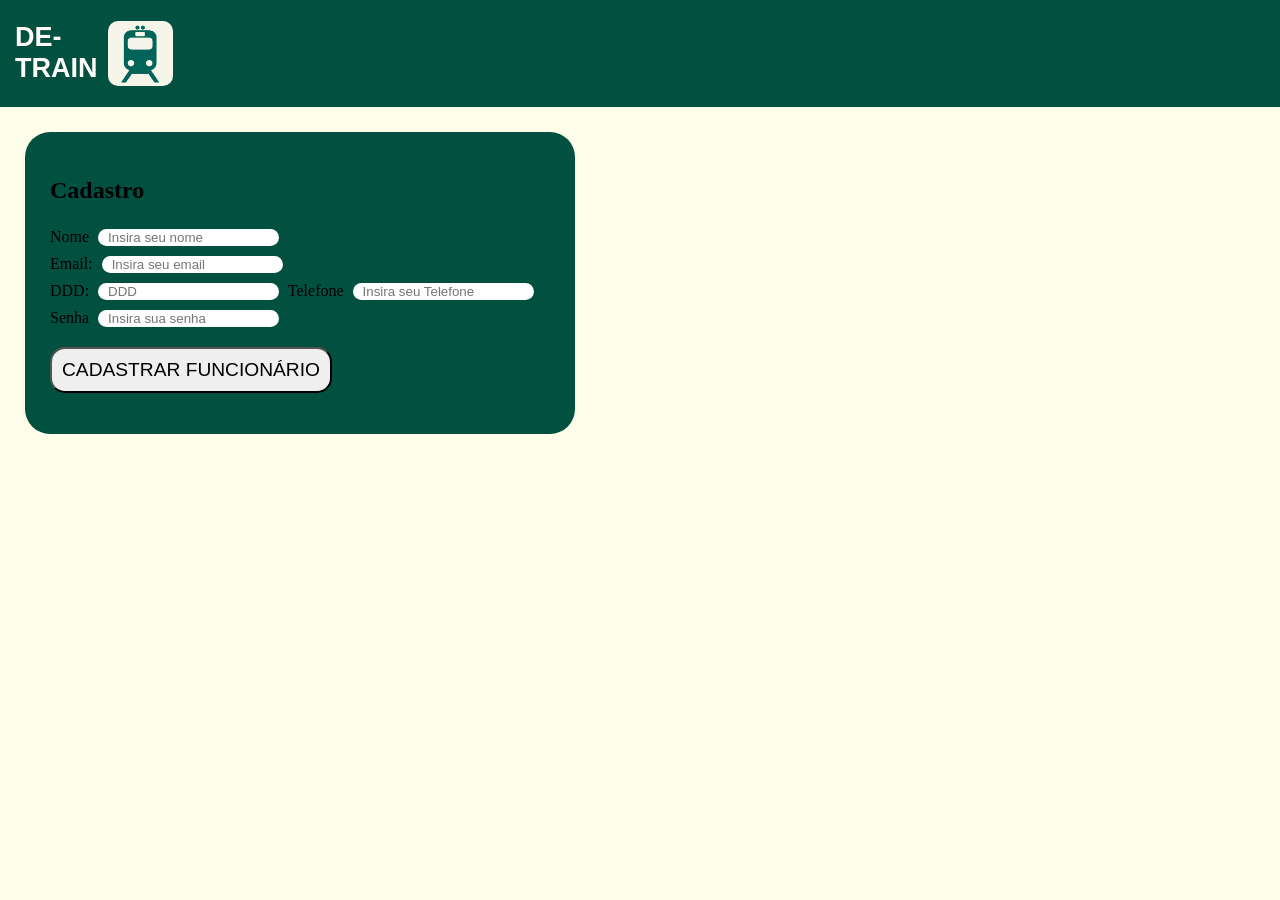
==== public/cadastro.html @ 72373e24 "up - Iniciei a página cadastro" ====
<html lang="pt-br">

<head>
    <meta charset="UTF-8">
    <meta name="viewport" content="width=device-width, initial-scale=1.0">
    <title>Cadastro</title>
    <link rel="stylesheet" href="../assets/style/style.css">
</head>

<body>
    <header>
        <nav>
            <h1 class="DE-TRAIN">DE-TRAIN</h1>
            <img id="icon" src="../assets/imgs/icon.png">
            <h1><a class="EntrarText" href="../public/home.html">VOLTAR</a></h1>
            <img id="LoginIcon" src="../assets/imgs/VoltarIcon.png">
        </nav>

<div id="BlocoCadastro">

        <div class="Cadastro">

            <h2>Cadastro</h2>

            <form id="FormsCadastro">
                <label for="nome">Nome</label>
                <input type="text" id="nome" placeholder="Insira seu nome">
                <br>

                <label for="email">Email:</label>
                <input type="email" id="email" placeholder="Insira seu email">
                <br>

                <label for="ddd">DDD:</label>
                <input type="text" maxlength="2" id="ddd" placeholder="DDD">
               
                <label for="telefone">Telefone</label>
                <input type="text" id="telefone" placeholder="Insira seu Telefone">
                <br>

                <label for="senha">Senha</label>
                <input type="password" id="senha" placeholder="Insira sua senha">
                <br>

                <button class="ButtonCadastro">CADASTRAR FUNCIONÁRIO</button>


            </form>

        </div>

</div>

    </header>
</body>

</html>
---- assets/style/style.css ----
/* index */
#icon {
   width: 65px;
   border-radius: 10px;
   margin-left: 10px;
}

#LoginIcon {
   width: 80px;
   margin-left: 10px;
}

nav {
   display: flex;
   align-items: center;

   font-family: 'Trebuchet MS', 'Lucida Sans Unicode', 'Lucida Grande', 'Lucida Sans', Arial, sans-serif;
   background-color: rgb(2, 80, 63);
   color: rgb(253, 252, 248);
   font-size: large;

}

.EntrarText {
   padding-left: 1400px;
   
    color: white;
    text-decoration: none;
    
}

body {
   margin: 0;
   background-color: rgb(253, 253, 234);
}

.DE-TRAIN {
   margin-left: 15px;
}

#IndexImage {
   margin-top: 50px;
   width: 850px;
   
   border: 5px solid rgb(2, 70, 49);
   border-radius: 25px;

}

.FakeFooter {
   display: flex;
   align-items: center;

   font-family: 'Trebuchet MS', 'Lucida Sans Unicode', 'Lucida Grande', 'Lucida Sans', Arial, sans-serif;
   background-color: rgb(2, 80, 63);
   color: rgb(253, 252, 248);
   position: fixed;
   bottom: 0px;
   width: 100%;
}

.Bordao {
   margin-left: 10px;
   font-family: 'Trebuchet MS', 'Lucida Sans Unicode', 'Lucida Grande', 'Lucida Sans', Arial, sans-serif;

}

.strike {
   margin-left: 1300px;
}

.text {
   width: 45%;
   font-size: 30px;
   color:  rgb(2, 80, 63);
   font-family: 'Trebuchet MS', 'Lucida Sans Unicode', 'Lucida Grande', 'Lucida Sans', Arial, sans-serif;

}

#StrikeImage {
   width: 30px;
}

.IndexText {}

.flex {
   display: flex;
   justify-content: space-between;
   align-items: center;
   padding: 30px;
}

/* cadastro */

#BlocoCadastro{

    padding: 25px;
    width: 500px;
    border-radius: 25px;
    margin: 25px;
     background-color: rgb(2, 80, 63);

}

#FormsCadastro{

    justify-content: center;
    align-items: center;
    justify-content: space-around;

}

input {


    border: none;
    padding-left: 10px;
    border-radius: 15px;
    margin: 5px;
    cursor: pointer;

}

.ButtonCadastro {

    font-family: 'Segoe UI', Tahoma, Geneva, Verdana, sans-serif;
    margin-top: 15px;
    border-radius: 15px;
    size: 30px;
    font-size: larger;
    padding: 10px;
    cursor: pointer;

}
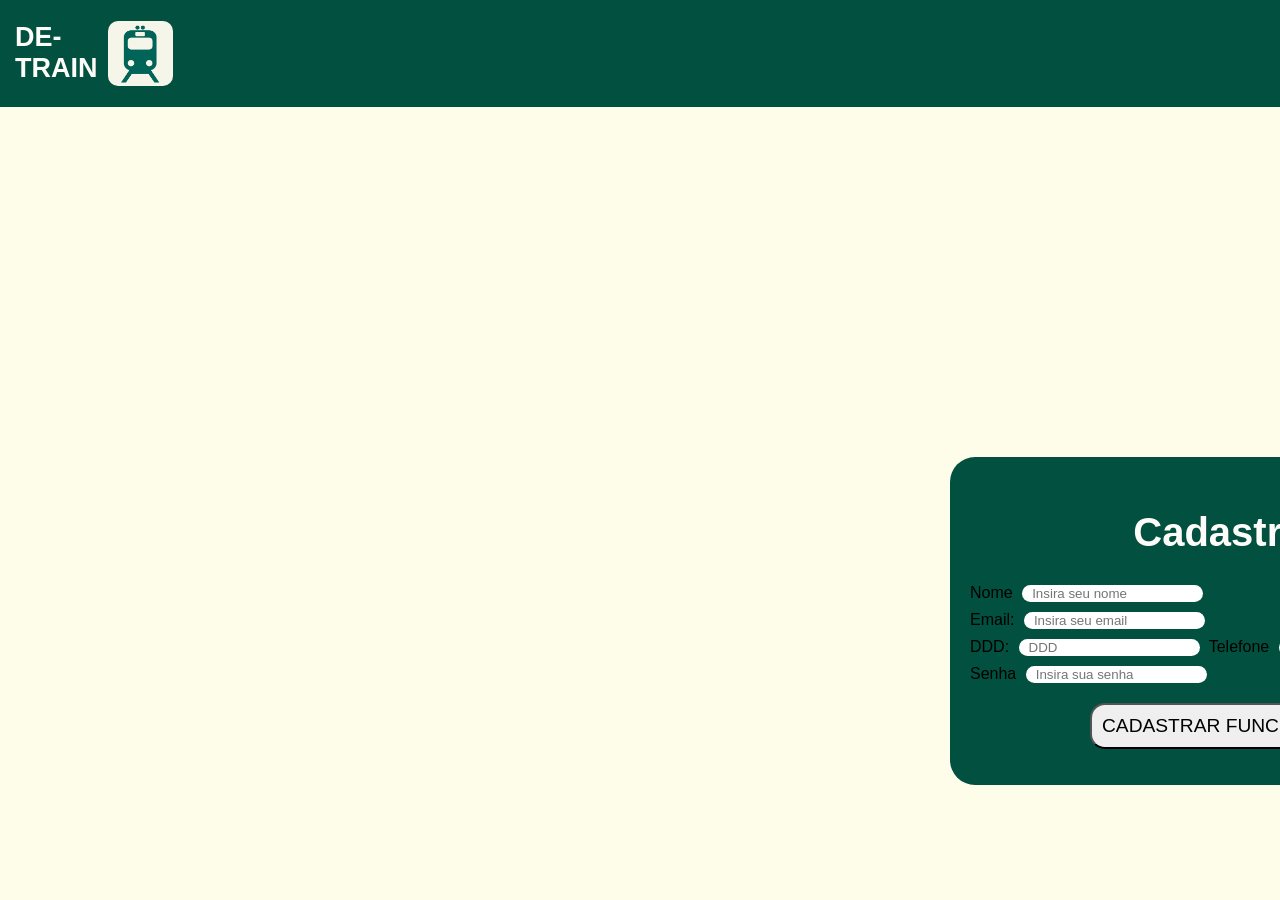
==== commit 5e5ef05c: "up - Melhorei o CSS da página cadastro" ====
--- a/public/cadastro.html
+++ b/public/cadastro.html
@@ -20,26 +20,26 @@
 
         <div class="Cadastro">
 
-            <h2>Cadastro</h2>
+            <h2 id="CadastroTitulo">Cadastro</h2>
 
             <form id="FormsCadastro">
                 <label for="nome">Nome</label>
-                <input type="text" id="nome" placeholder="Insira seu nome">
+                <input type="text" id="nome" class="CadastroInput" placeholder="Insira seu nome">
                 <br>
 
                 <label for="email">Email:</label>
-                <input type="email" id="email" placeholder="Insira seu email">
+                <input type="email" id="email" class="CadastroInput" placeholder="Insira seu email">
                 <br>
 
                 <label for="ddd">DDD:</label>
-                <input type="text" maxlength="2" id="ddd" placeholder="DDD">
+                <input type="text" maxlength="2" id="ddd" class="CadastroInput" placeholder="DDD">
                
                 <label for="telefone">Telefone</label>
-                <input type="text" id="telefone" placeholder="Insira seu Telefone">
+                <input type="text" id="telefone" class="CadastroInput" placeholder="Insira seu Telefone">
                 <br>
 
                 <label for="senha">Senha</label>
-                <input type="password" id="senha" placeholder="Insira sua senha">
+                <input type="password" id="senha" class="CadastroInput" placeholder="Insira sua senha">
                 <br>
 
                 <button class="ButtonCadastro">CADASTRAR FUNCIONÁRIO</button>
--- a/assets/style/style.css
+++ b/assets/style/style.css
@@ -23,10 +23,10 @@
 
 .EntrarText {
    padding-left: 1400px;
-   
-    color: white;
-    text-decoration: none;
-    
+
+   color: white;
+   text-decoration: none;
+
 }
 
 body {
@@ -41,7 +41,7 @@
 #IndexImage {
    margin-top: 50px;
    width: 850px;
-   
+
    border: 5px solid rgb(2, 70, 49);
    border-radius: 25px;
 
@@ -72,7 +72,7 @@
 .text {
    width: 45%;
    font-size: 30px;
-   color:  rgb(2, 80, 63);
+   color: rgb(2, 80, 63);
    font-family: 'Trebuchet MS', 'Lucida Sans Unicode', 'Lucida Grande', 'Lucida Sans', Arial, sans-serif;
 
 }
@@ -92,45 +92,75 @@
 
 /* cadastro */
 
-#BlocoCadastro{
+#BlocoCadastro {
 
-    padding: 25px;
-    width: 500px;
-    border-radius: 25px;
-    margin: 25px;
-     background-color: rgb(2, 80, 63);
+   padding: 20px;
+   width: 500px;
+   border-radius: 25px;
+   margin: 25px;
+   background-color: rgb(2, 80, 63);
+   margin-left: 950px;
+   margin-top: 350px;
 
 }
 
-#FormsCadastro{
+#FormsCadastro {
 
-    justify-content: center;
-    align-items: center;
-    justify-content: space-around;
+   justify-content: center;
+   align-items: center;
+   justify-content: space-around;
+   font-family: 'Segoe UI', Tahoma, Geneva, Verdana, sans-serif;
 
 }
 
-input {
+#CadastroTitulo {
+
+   font-family: 'Segoe UI', Tahoma, Geneva, Verdana, sans-serif;
+   color: rgb(253, 252, 248);
+   font-size: 40px;
+   margin-bottom: 25px;
+   text-align: center;
+
+}
+
+.CadastroInput {
 
 
-    border: none;
-    padding-left: 10px;
-    border-radius: 15px;
-    margin: 5px;
-    cursor: pointer;
+   border: none;
+   padding-left: 10px;
+   border-radius: 10px;
+   margin: 5px;
+   cursor: pointer;
+   font-family: 'Segoe UI', Tahoma, Geneva, Verdana, sans-serif;
 
 }
 
 .ButtonCadastro {
 
-    font-family: 'Segoe UI', Tahoma, Geneva, Verdana, sans-serif;
-    margin-top: 15px;
-    border-radius: 15px;
-    size: 30px;
-    font-size: larger;
-    padding: 10px;
-    cursor: pointer;
+   font-family: 'Segoe UI', Tahoma, Geneva, Verdana, sans-serif;
+   margin-top: 15px;
+   border-radius: 15px;
+   size: 30px;
+   font-size: larger;
+   padding: 10px;
+   cursor: pointer;
+   text-align: center;
+   margin-left: 120px;
 
 }
 
+/* home */
 
+.CadastrarText {
+   margin-left: 40px;
+   color: rgb(253, 252, 248);
+   font-size: 25px;
+}
+
+.Perfil {
+   margin-left: 800px;
+}
+
+.DE-TRAIN_home {
+   margin-left: 15px;
+}
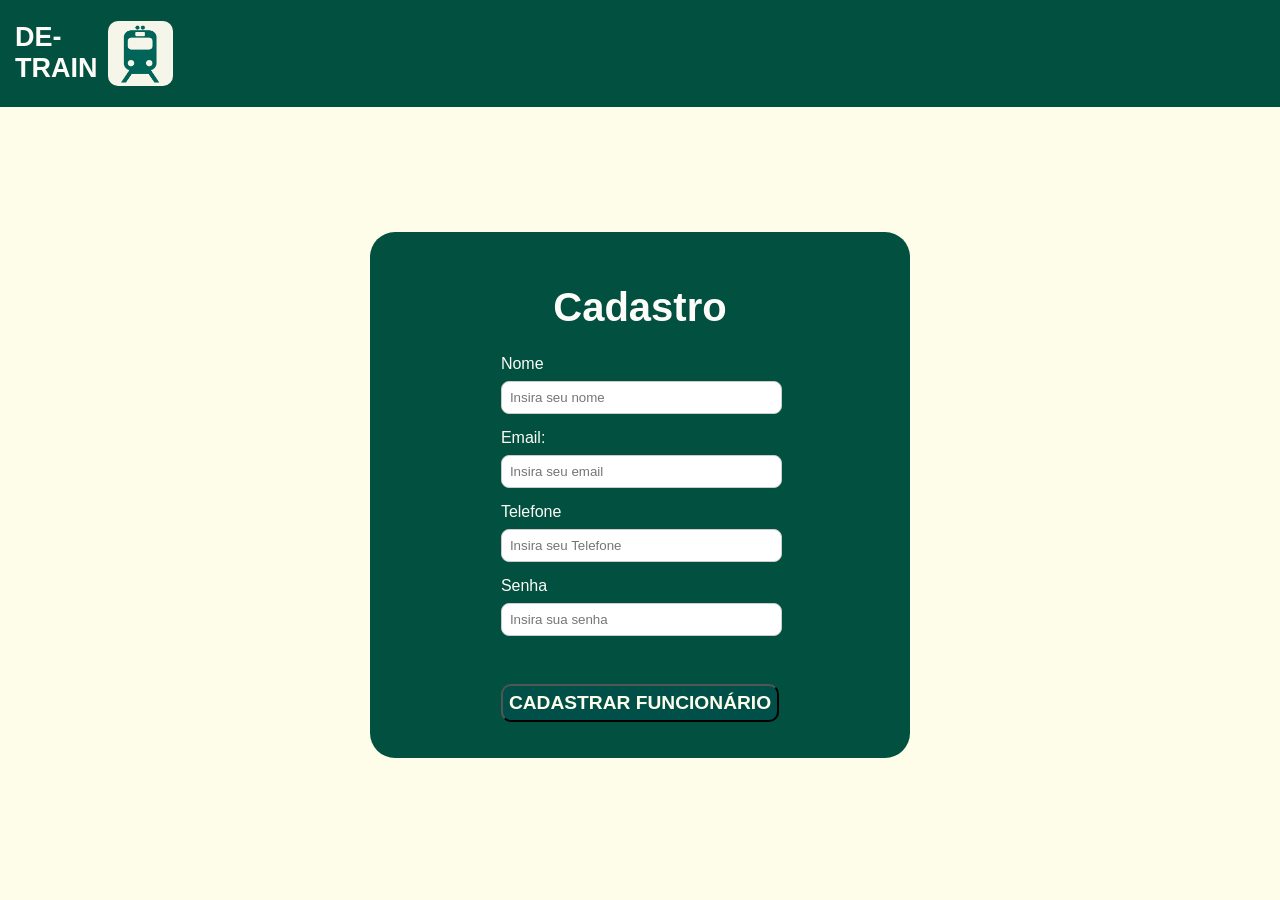
==== commit 04eb952d: "up - arrumei a pagina de cadastro" ====
--- a/public/cadastro.html
+++ b/public/cadastro.html
@@ -16,6 +16,7 @@
             <img id="LoginIcon" src="../assets/imgs/VoltarIcon.png">
         </nav>
 
+        <div id="centrobloco">
 <div id="BlocoCadastro">
 
         <div class="Cadastro">
@@ -31,9 +32,6 @@
                 <input type="email" id="email" class="CadastroInput" placeholder="Insira seu email">
                 <br>
 
-                <label for="ddd">DDD:</label>
-                <input type="text" maxlength="2" id="ddd" class="CadastroInput" placeholder="DDD">
-               
                 <label for="telefone">Telefone</label>
                 <input type="text" id="telefone" class="CadastroInput" placeholder="Insira seu Telefone">
                 <br>
@@ -41,7 +39,7 @@
                 <label for="senha">Senha</label>
                 <input type="password" id="senha" class="CadastroInput" placeholder="Insira sua senha">
                 <br>
-
+                <br>
                 <button class="ButtonCadastro">CADASTRAR FUNCIONÁRIO</button>
 
 
@@ -50,6 +48,7 @@
         </div>
 
 </div>
+</div>
 
     </header>
 </body>
--- a/assets/style/style.css
+++ b/assets/style/style.css
@@ -51,7 +51,6 @@
    display: flex;
    align-items: center;
 
-   font-family: 'Trebuchet MS', 'Lucida Sans Unicode', 'Lucida Grande', 'Lucida Sans', Arial, sans-serif;
    background-color: rgb(2, 80, 63);
    color: rgb(253, 252, 248);
    position: fixed;
@@ -92,6 +91,13 @@
 
 /* cadastro */
 
+#centrobloco {
+   display: flex;
+   justify-content: center;
+   margin-top: 100px;
+   
+}
+
 #BlocoCadastro {
 
    padding: 20px;
@@ -99,23 +105,24 @@
    border-radius: 25px;
    margin: 25px;
    background-color: rgb(2, 80, 63);
-   margin-left: 950px;
-   margin-top: 350px;
+   display: flex;
+   justify-content: center;
+   align-items: center;
+
 
 }
 
 #FormsCadastro {
 
    justify-content: center;
-   align-items: center;
-   justify-content: space-around;
-   font-family: 'Segoe UI', Tahoma, Geneva, Verdana, sans-serif;
+   font-family: 'Trebuchet MS', 'Lucida Sans Unicode', 'Lucida Grande', 'Lucida Sans', Arial, sans-serif;
+   color: rgb(253, 252, 248);
+
 
 }
 
 #CadastroTitulo {
-
-   font-family: 'Segoe UI', Tahoma, Geneva, Verdana, sans-serif;
+   font-family: 'Trebuchet MS', 'Lucida Sans Unicode', 'Lucida Grande', 'Lucida Sans', Arial, sans-serif;
    color: rgb(253, 252, 248);
    font-size: 40px;
    margin-bottom: 25px;
@@ -124,31 +131,50 @@
 }
 
 .CadastroInput {
-
-
+   
    border: none;
    padding-left: 10px;
-   border-radius: 10px;
+   border-radius: 3px;
    margin: 5px;
    cursor: pointer;
    font-family: 'Segoe UI', Tahoma, Geneva, Verdana, sans-serif;
+   width: 100%;
+    width: 101%;
+    padding: 8px;
+    margin: 8px 0 15px 0;
+    border-radius: 8px;
+    border: 1px solid #ccc;
+    outline: none;
+   
+   
 
 }
 
 .ButtonCadastro {
 
-   font-family: 'Segoe UI', Tahoma, Geneva, Verdana, sans-serif;
+   padding: 6px;
    margin-top: 15px;
-   border-radius: 15px;
    size: 30px;
    font-size: larger;
-   padding: 10px;
    cursor: pointer;
    text-align: center;
-   margin-left: 120px;
+   border-radius: 10px;
+   background-color:  rgb(0, 80, 73);
+   color: rgb(253, 253, 234); 
+   font-family: 'Trebuchet MS', 'Lucida Sans Unicode', 'Lucida Grande', 'Lucida Sans', Arial, sans-serif;
+   font-weight: bold;
+   transition: 0.3s;
 
 }
 
+button:hover {
+    background-color: rgb(0, 121, 111);;
+}
+
+#nome {
+   font-family: 'Segoe UI', Tahoma, Geneva, Verdana, sans-serif;
+   
+}
 /* home */
 
 .CadastrarText {
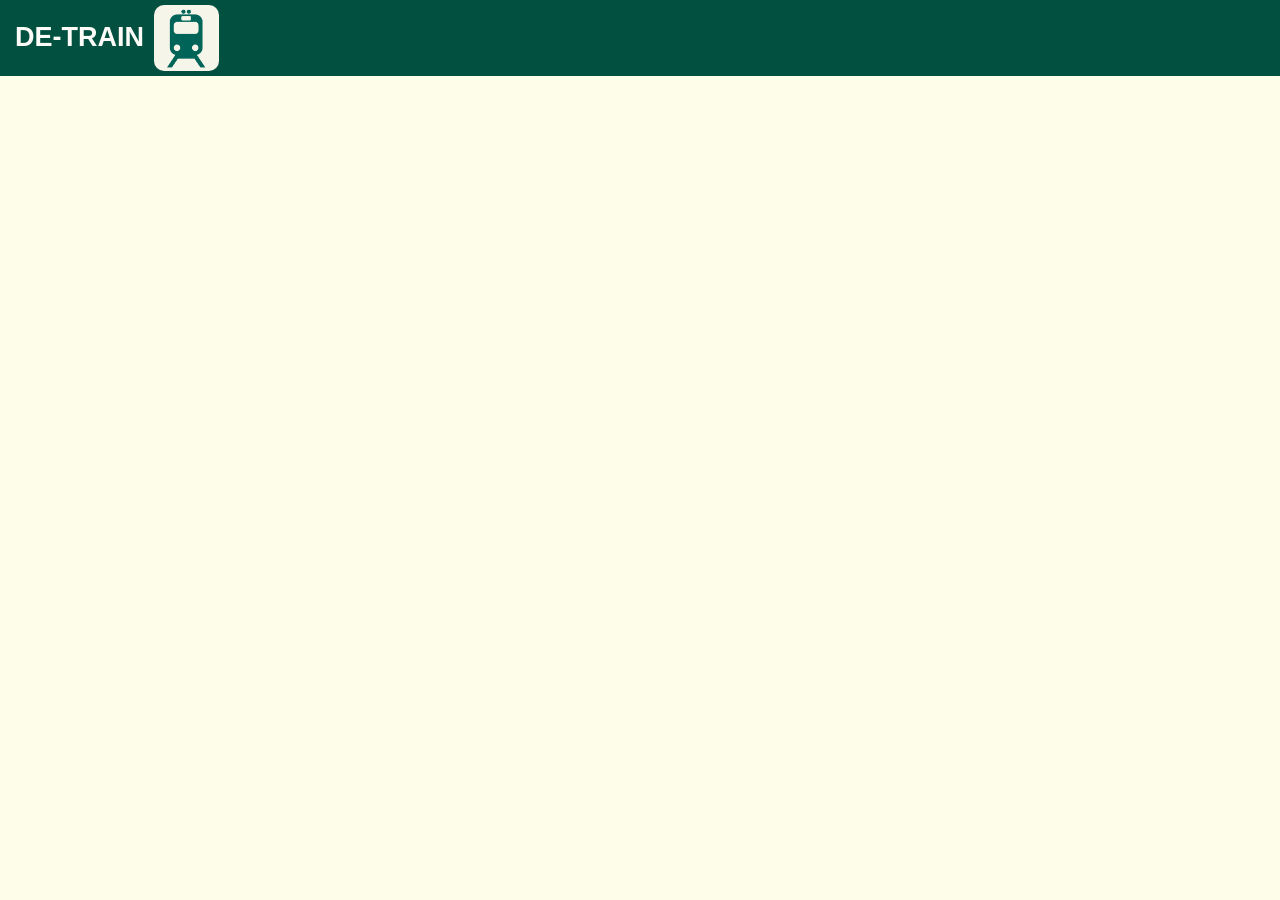
==== commit 50cc74f3: "add - cabeçario do cadastro e formatação da página" ====
--- a/public/cadastro.html
+++ b/public/cadastro.html
@@ -8,49 +8,24 @@
 </head>
 
 <body>
+
     <header>
         <nav>
-            <h1 class="DE-TRAIN">DE-TRAIN</h1>
+            <h1 class="DE-TRAIN_cadastro">DE-TRAIN</h1>
             <img id="icon" src="../assets/imgs/icon.png">
-            <h1><a class="EntrarText" href="../public/home.html">VOLTAR</a></h1>
-            <img id="LoginIcon" src="../assets/imgs/VoltarIcon.png">
         </nav>
+    </header>
 
-        <div id="centrobloco">
-<div id="BlocoCadastro">
-
-        <div class="Cadastro">
-
-            <h2 id="CadastroTitulo">Cadastro</h2>
-
-            <form id="FormsCadastro">
-                <label for="nome">Nome</label>
-                <input type="text" id="nome" class="CadastroInput" placeholder="Insira seu nome">
-                <br>
-
-                <label for="email">Email:</label>
-                <input type="email" id="email" class="CadastroInput" placeholder="Insira seu email">
-                <br>
-
-                <label for="telefone">Telefone</label>
-                <input type="text" id="telefone" class="CadastroInput" placeholder="Insira seu Telefone">
-                <br>
-
-                <label for="senha">Senha</label>
-                <input type="password" id="senha" class="CadastroInput" placeholder="Insira sua senha">
-                <br>
-                <br>
-                <button class="ButtonCadastro">CADASTRAR FUNCIONÁRIO</button>
+    <main>
+        <div class="flex">
 
 
-            </form>
+        </div>
+    </main>
 
-        </div>
 
-</div>
-</div>
 
-    </header>
+
 </body>
 
 </html>
--- a/assets/style/style.css
+++ b/assets/style/style.css
@@ -1,4 +1,4 @@
-/* index */
+/* Index */
 #icon {
    width: 65px;
    border-radius: 10px;
@@ -89,7 +89,7 @@
    padding: 30px;
 }
 
-/* cadastro */
+/* Cadastro */
 
 #centrobloco {
    display: flex;
@@ -175,12 +175,21 @@
    font-family: 'Segoe UI', Tahoma, Geneva, Verdana, sans-serif;
    
 }
-/* home */
+/* Home */
 
 .CadastrarText {
    margin-left: 40px;
    color: rgb(253, 252, 248);
    font-size: 25px;
+     height: 75px;
+   display: flex;
+    flex-direction: column;
+    gap: 5px;
+    align-items: center;
+
+    padding: 0 20px;
+   flex-direction: column;
+   gap: 5px;
 }
 
 .Perfil {
@@ -189,4 +198,33 @@
 
 .DE-TRAIN_home {
    margin-left: 15px;
+}
+
+/* Login */
+
+#cabecarioLogin {
+   display: flex;
+   align-items: center;
+   width: 600px;
+   height: 100px;
+
+   font-family: 'Trebuchet MS', 'Lucida Sans Unicode', 'Lucida Grande', 'Lucida Sans', Arial, sans-serif;
+   background-color: rgb(2, 80, 63);
+   color: rgb(253, 252, 248);
+   font-size: large;
+   
+}
+
+#test{
+   background-color: aqua;
+   padding: 300px;
+}
+
+
+.flex {
+   display: flex;
+}
+
+.DE-TRAIN_cadastro {
+   margin-left: 15px;
 }
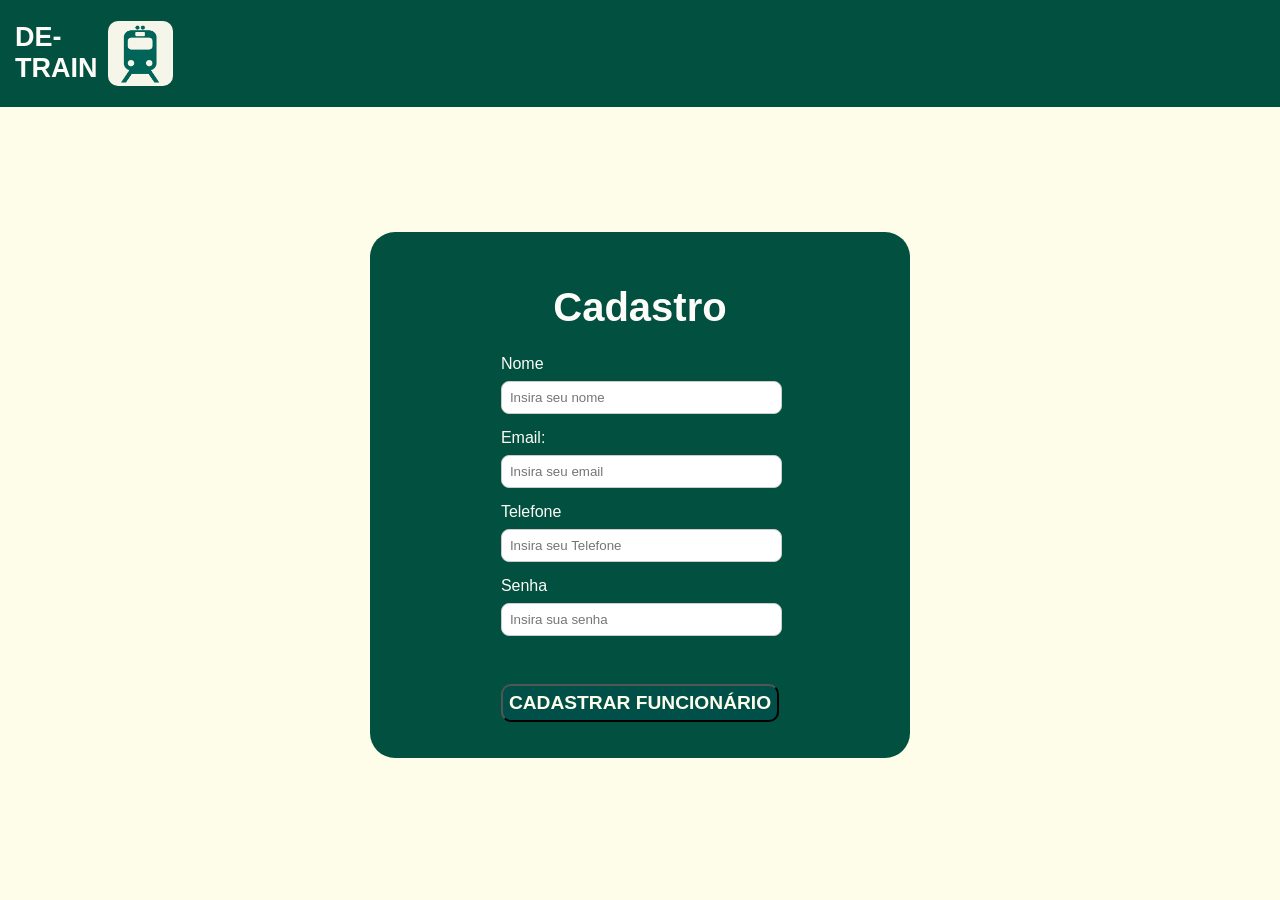
==== commit 0772020a: "up - arrumei o cadastro,  adicionei os dois blocos flex do login e a imagem" ====
--- a/public/cadastro.html
+++ b/public/cadastro.html
@@ -8,24 +8,49 @@
 </head>
 
 <body>
-
     <header>
         <nav>
-            <h1 class="DE-TRAIN_cadastro">DE-TRAIN</h1>
+            <h1 class="DE-TRAIN">DE-TRAIN</h1>
             <img id="icon" src="../assets/imgs/icon.png">
+            <h1><a class="EntrarText" href="../public/home.html">VOLTAR</a></h1>
+            <img id="LoginIcon" src="../assets/imgs/VoltarIcon.png">
         </nav>
-    </header>
 
-    <main>
-        <div class="flex">
+        <div id="centrobloco">
+            <div id="BlocoCadastro">
+
+                <div class="Cadastro">
+
+                    <h2 id="CadastroTitulo">Cadastro</h2>
+
+                    <form id="FormsCadastro">
+                        <label for="nome">Nome</label>
+                        <input type="text" id="nome" class="CadastroInput" placeholder="Insira seu nome">
+                        <br>
+
+                        <label for="email">Email:</label>
+                        <input type="email" id="email" class="CadastroInput" placeholder="Insira seu email">
+                        <br>
+
+                        <label for="telefone">Telefone</label>
+                        <input type="text" id="telefone" class="CadastroInput" placeholder="Insira seu Telefone">
+                        <br>
+
+                        <label for="senha">Senha</label>
+                        <input type="password" id="senha" class="CadastroInput" placeholder="Insira sua senha">
+                        <br>
+                        <br>
+                        <button class="ButtonCadastro">CADASTRAR FUNCIONÁRIO</button>
 
 
+                    </form>
+
+                </div>
+
+            </div>
         </div>
-    </main>
 
-
-
-
+    </header>
 </body>
 
 </html>
--- a/assets/style/style.css
+++ b/assets/style/style.css
@@ -227,4 +227,30 @@
 
 .DE-TRAIN_cadastro {
    margin-left: 15px;
+}
+
+.teste1 {
+
+
+
+   font-family: 'Trebuchet MS', 'Lucida Sans Unicode', 'Lucida Grande', 'Lucida Sans', Arial, sans-serif;
+   background-color: rgb(2, 80, 63);
+   color: rgb(253, 252, 248);
+   font-size: large;
+}
+
+.blocoLogin {
+   padding-top: 15px;
+   padding-bottom: 640px;
+   background-color: rgb(4, 107, 85);
+   width: 550px;
+
+}
+
+.ImageLogin {
+   display: flex;
+   align-items: center;
+
+   border: 5px solid rgb(2, 70, 49);
+   border-radius: 25px;
 }
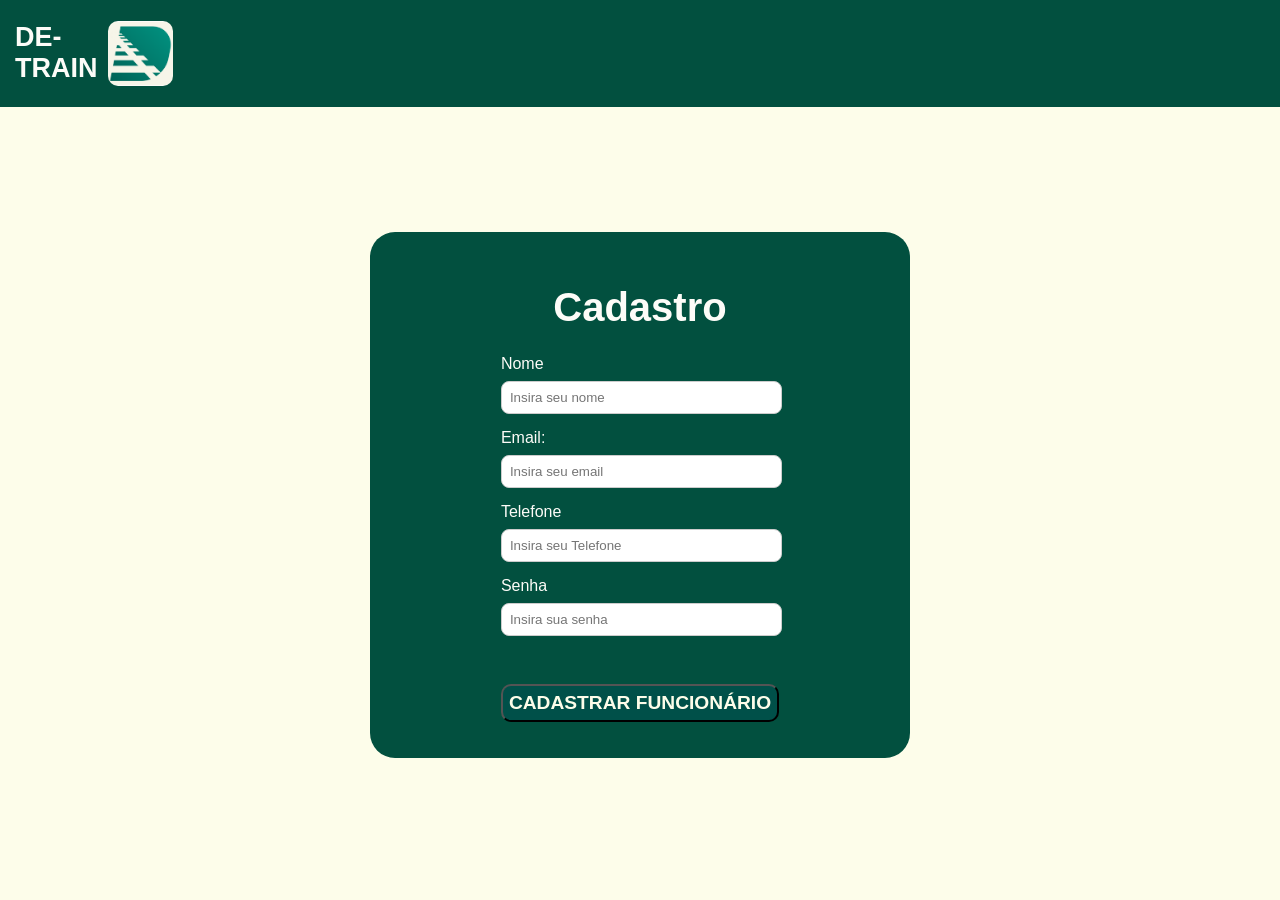
==== commit 47892489: "up - adicionei o ícone à página no navegador, adicionei a logo oficial e alterei todas os ícones com" ====
--- a/public/cadastro.html
+++ b/public/cadastro.html
@@ -5,13 +5,15 @@
     <meta name="viewport" content="width=device-width, initial-scale=1.0">
     <title>Cadastro</title>
     <link rel="stylesheet" href="../assets/style/style.css">
+
+    <link rel="icon" href="../assets/imgs/LogoDeTrain.png" type="image/x-icon">
 </head>
 
 <body>
     <header>
         <nav>
             <h1 class="DE-TRAIN">DE-TRAIN</h1>
-            <img id="icon" src="../assets/imgs/icon.png">
+            <img id="icon" src="../assets/imgs/LogoDeTrain.png">
             <h1><a class="EntrarText" href="../public/home.html">VOLTAR</a></h1>
             <img id="LoginIcon" src="../assets/imgs/VoltarIcon.png">
         </nav>
--- a/assets/style/style.css
+++ b/assets/style/style.css
@@ -73,7 +73,7 @@
    font-size: 30px;
    color: rgb(2, 80, 63);
    font-family: 'Trebuchet MS', 'Lucida Sans Unicode', 'Lucida Grande', 'Lucida Sans', Arial, sans-serif;
-
+   margin-left: 15px;
 }
 
 #StrikeImage {
@@ -95,7 +95,7 @@
    display: flex;
    justify-content: center;
    margin-top: 100px;
-   
+
 }
 
 #BlocoCadastro {
@@ -131,7 +131,7 @@
 }
 
 .CadastroInput {
-   
+
    border: none;
    padding-left: 10px;
    border-radius: 3px;
@@ -139,14 +139,14 @@
    cursor: pointer;
    font-family: 'Segoe UI', Tahoma, Geneva, Verdana, sans-serif;
    width: 100%;
-    width: 101%;
-    padding: 8px;
-    margin: 8px 0 15px 0;
-    border-radius: 8px;
-    border: 1px solid #ccc;
-    outline: none;
-   
-   
+   width: 101%;
+   padding: 8px;
+   margin: 8px 0 15px 0;
+   border-radius: 8px;
+   border: 1px solid #ccc;
+   outline: none;
+
+
 
 }
 
@@ -159,8 +159,8 @@
    cursor: pointer;
    text-align: center;
    border-radius: 10px;
-   background-color:  rgb(0, 80, 73);
-   color: rgb(253, 253, 234); 
+   background-color: rgb(0, 80, 73);
+   color: rgb(253, 253, 234);
    font-family: 'Trebuchet MS', 'Lucida Sans Unicode', 'Lucida Grande', 'Lucida Sans', Arial, sans-serif;
    font-weight: bold;
    transition: 0.3s;
@@ -168,28 +168,30 @@
 }
 
 button:hover {
-    background-color: rgb(0, 121, 111);;
+   background-color: rgb(0, 121, 111);
+   ;
 }
 
 #nome {
    font-family: 'Segoe UI', Tahoma, Geneva, Verdana, sans-serif;
-   
-}
+
+}
+
 /* Home */
 
 .CadastrarText {
    margin-left: 40px;
    color: rgb(253, 252, 248);
    font-size: 25px;
-     height: 75px;
-   display: flex;
-    flex-direction: column;
-    gap: 5px;
-    align-items: center;
-
-    padding: 0 20px;
+   height: 75px;
+   display: flex;
    flex-direction: column;
    gap: 5px;
+   align-items: center;
+
+   padding: 0 20px;
+   flex-direction: column;
+   gap: 5px;
 }
 
 .Perfil {
@@ -212,10 +214,10 @@
    background-color: rgb(2, 80, 63);
    color: rgb(253, 252, 248);
    font-size: large;
-   
-}
-
-#test{
+
+}
+
+#test {
    background-color: aqua;
    padding: 300px;
 }
@@ -223,24 +225,15 @@
 
 .flex {
    display: flex;
+   padding: 0px;
 }
 
 .DE-TRAIN_cadastro {
    margin-left: 15px;
 }
 
-.teste1 {
-
-
-
-   font-family: 'Trebuchet MS', 'Lucida Sans Unicode', 'Lucida Grande', 'Lucida Sans', Arial, sans-serif;
-   background-color: rgb(2, 80, 63);
-   color: rgb(253, 252, 248);
-   font-size: large;
-}
 
 .blocoLogin {
-   padding-top: 15px;
    padding-bottom: 640px;
    background-color: rgb(4, 107, 85);
    width: 550px;
@@ -248,9 +241,76 @@
 }
 
 .ImageLogin {
-   display: flex;
-   align-items: center;
-
+   margin-right: 200px;
    border: 5px solid rgb(2, 70, 49);
-   border-radius: 25px;
-}+   border-radius: 5px;
+}
+
+#LoginTitulo {
+   font-family: 'Trebuchet MS', 'Lucida Sans Unicode', 'Lucida Grande', 'Lucida Sans', Arial, sans-serif;
+   color: rgb(253, 252, 248);
+   font-size: 40px;
+   margin-bottom: 25px;
+   text-align: center;
+
+}
+
+.loginInput {
+   border: none;
+   padding-left: 10px;
+   border-radius: 3px;
+   margin: 5px;
+   cursor: pointer;
+   font-family: 'Segoe UI', Tahoma, Geneva, Verdana, sans-serif;
+   width: 70%;
+   width: 70%;
+   padding: 8px;
+   margin: 8px 0 15px 0;
+   border-radius: 8px;
+   background-color: #044d44;
+   color: white;
+   outline: none;
+   font-size: 25px;
+   padding-left: 15px;
+   margin-left: 40px;
+}
+                                   
+#FormsLogin {
+   justify-content: center;
+   font-family: 'Trebuchet MS', 'Lucida Sans Unicode', 'Lucida Grande', 'Lucida Sans', Arial, sans-serif;
+   color: rgb(253, 252, 248);
+}
+
+.loginLink {
+   color: rgb(253, 252, 248);
+   font-family: 'Trebuchet MS', 'Lucida Sans Unicode', 'Lucida Grande', 'Lucida Sans', Arial, sans-serif;
+   font-size: 25px;
+   margin-left: 40px;
+}
+
+#loginLad {
+   margin-left: 40px;
+
+}
+
+.loginImgText {
+   justify-content: center;
+   font-family: 'Trebuchet MS', 'Lucida Sans Unicode', 'Lucida Grande', 'Lucida Sans', Arial, sans-serif;
+   color: #044d44;
+   font-size: 35px;
+
+   margin-left: 200px;
+}
+
+#logImg {
+   height: 500px;
+}
+
+#checkLogin {
+   display: inline-block;
+   cursor: pointer;
+}
+
+#checkLogin input {
+   display: none;
+}
